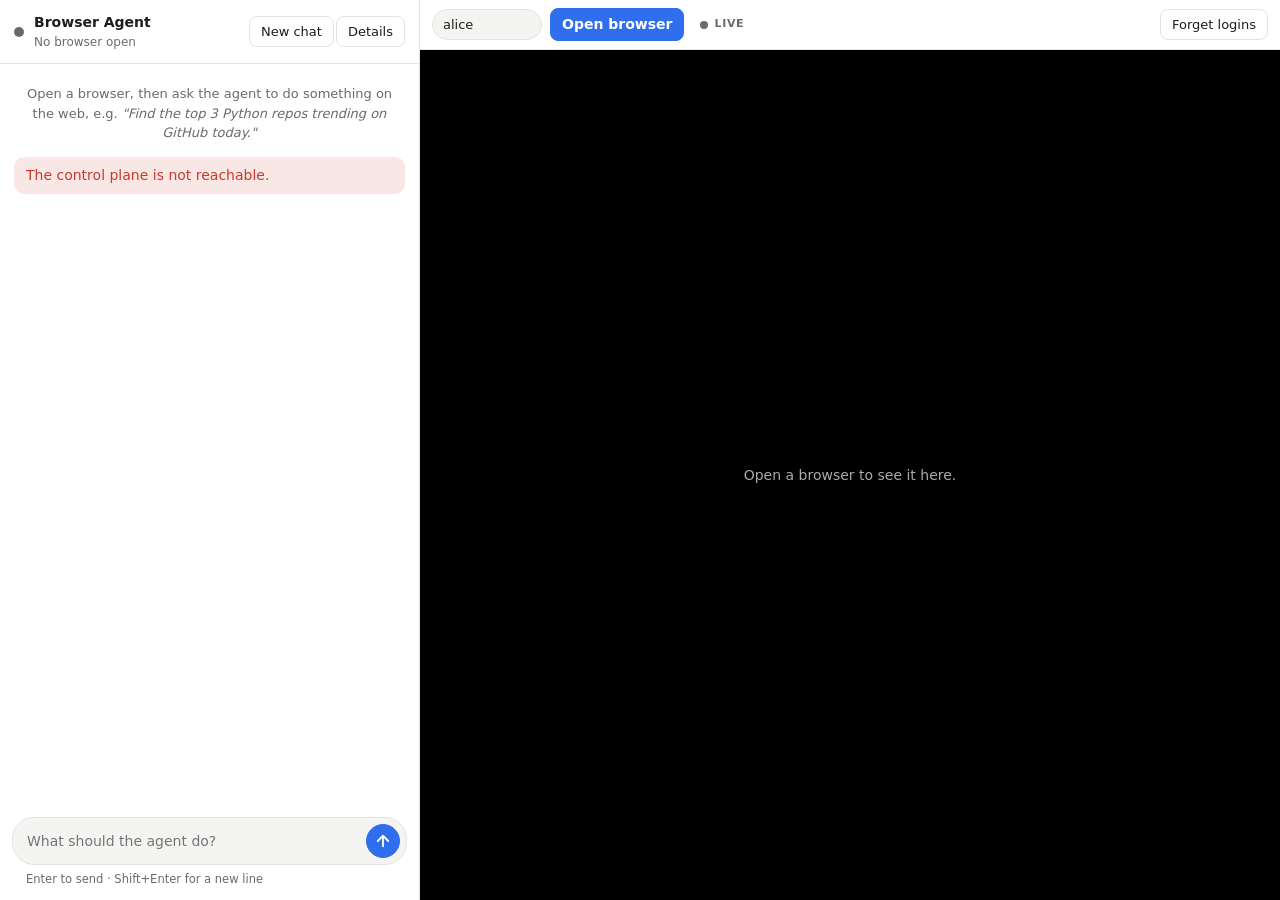
==== agentcore/ui/index.html @ 312e71a4 "v2: browser agent on Amazon Bedrock AgentCore Browser (POC, tested without AWS) AgentCore Browser to" ====
<!doctype html>
<html lang="en">
<head>
  <meta charset="utf-8" />
  <meta name="viewport" content="width=device-width, initial-scale=1" />
  <title>Browser Agent v2</title>
  <link rel="stylesheet" href="style.css" />
</head>
<body>
  <div class="app">
    <aside class="chat">
      <header class="chat-head">
        <div class="brand">
          <span class="dot" id="statusDot"></span>
          <div class="brand-text">
            <div class="title">Browser Agent</div>
            <div class="status" id="statusText">No browser open</div>
          </div>
        </div>
        <div class="head-actions">
          <button class="ghost" id="newChatBtn" title="Start a new conversation">New chat</button>
          <button class="ghost" id="detailsBtn" title="Show technical steps">Details</button>
        </div>
      </header>

      <div class="messages" id="messages">
        <div class="msg system">Open a browser, then ask the agent to do something on the web, e.g. <em>"Find the top 3 Python repos trending on GitHub today."</em></div>
      </div>

      <form class="composer" id="composer">
        <div class="composer-box">
          <textarea id="input" rows="1" placeholder="What should the agent do?"></textarea>
          <button type="button" class="stop" id="stopBtn" title="Stop" hidden>
            <svg viewBox="0 0 24 24" width="16" height="16"><rect x="6" y="6" width="12" height="12" rx="2" fill="currentColor"/></svg>
          </button>
          <button type="submit" class="send" id="sendBtn" title="Send">
            <svg viewBox="0 0 24 24" width="18" height="18"><path d="M12 19V5M5 12l7-7 7 7" fill="none" stroke="currentColor" stroke-width="2.4" stroke-linecap="round" stroke-linejoin="round"/></svg>
          </button>
        </div>
        <div class="hint">Enter to send · Shift+Enter for a new line</div>
      </form>
    </aside>

    <main class="viewer" id="viewer">
      <div class="bar">
        <input id="user" value="alice" title="Whose browser this is (saved logins belong to this name)" autocomplete="off" spellcheck="false" />
        <button class="primary" id="openBtn">Open browser</button>
        <span class="live-badge" id="liveBadge" title="Live view"><i></i>LIVE</span>
        <span class="grow"></span>
        <button id="privateBtn" title="Hide the page from the agent while you type a password" hidden>Private input</button>
        <button class="takeover" id="takeoverBtn" hidden>Take over</button>
        <button class="ghost" id="closeBtn" title="Save logins and close the browser" hidden>Close browser</button>
        <button class="ghost" id="forgetBtn" title="Delete this user's saved logins">Forget logins</button>
      </div>
      <div class="screen">
        <iframe id="live" title="Live browser" allow="clipboard-read; clipboard-write"></iframe>
        <div class="empty" id="empty">Open a browser to see it here.</div>
        <div class="overlay" id="overlay" hidden><div class="overlay-pill">The agent is using the browser. Press <b>Take over</b> to control it yourself</div></div>
        <div class="banner" id="privateBanner" hidden>Private input is on: the agent cannot see this page</div>
        <div class="ended" id="ended" hidden><div><h2 style="margin:0 0 8px">Browser closed</h2><p style="margin:0 0 14px">It was closed after inactivity. Your logins are saved.</p><button class="primary" id="reopenBtn">Open it again</button></div></div>
      </div>
    </main>
  </div>
  <script type="module" src="app.js"></script>
</body>
</html>
---- agentcore/ui/style.css ----
:root {
  --bg: #f4f4f2; --panel: #ffffff; --text: #1d1d1b; --muted: #6b6b66; --line: #e4e3df;
  --accent: #2f6fed; --accent-ink: #ffffff; --user: #e9efff; --action: #f3f2ef;
  --danger: #c93a2f; --ok: #1f9d55; --warn: #d48806; --screen: #d4d4d0;
  --chrome: #e8e8e5; --tab: #dcdcd8; --pill: #ffffff;
}
@media (prefers-color-scheme: dark) {
  :root {
    --bg: #131315; --panel: #1b1b1e; --text: #ecebe8; --muted: #9a9a94; --line: #2c2c30;
    --accent: #5b8cff; --user: #26324f; --action: #232327; --screen: #17171a;
    --chrome: #202023; --tab: #2a2a2e; --pill: #131315;
  }
}
* { box-sizing: border-box; }
html, body { height: 100%; margin: 0; }
body { background: var(--bg); color: var(--text); font: 14px/1.5 system-ui, -apple-system, "Segoe UI", Roboto, sans-serif; }
button { font: inherit; border-radius: 8px; padding: 5px 11px; border: 1px solid var(--line); background: var(--panel); color: var(--text); cursor: pointer; white-space: nowrap; }
button:disabled { opacity: .5; cursor: default; }
button.ghost { background: transparent; font-size: 13px; }
button.ghost:hover, button.icon:hover { background: color-mix(in srgb, var(--text) 8%, transparent); }
button.danger { background: var(--danger); color: #fff; border-color: var(--danger); }
button.icon { display: grid; place-items: center; width: 30px; height: 30px; padding: 0; border: 0; border-radius: 50%; background: transparent; color: var(--muted); flex: none; }
button.takeover { background: var(--warn); color: #fff; border-color: var(--warn); font-weight: 600; border-radius: 999px; padding: 5px 14px; }
button.takeover.active { background: var(--ok); border-color: var(--ok); }

.app { display: grid; grid-template-columns: 420px 1fr; height: 100vh; }

/* ---------- chat ---------- */
.chat { display: flex; flex-direction: column; background: var(--panel); border-right: 1px solid var(--line); min-height: 0; min-width: 0; }
.chat-head { display: flex; align-items: center; justify-content: space-between; padding: 12px 14px; border-bottom: 1px solid var(--line); gap: 8px; }
.brand { display: flex; align-items: center; gap: 10px; min-width: 0; }
.brand-text { min-width: 0; }
.title { font-weight: 600; white-space: nowrap; }
.status { color: var(--muted); font-size: 12px; white-space: nowrap; overflow: hidden; text-overflow: ellipsis; }
.dot { width: 10px; height: 10px; border-radius: 50%; background: var(--muted); flex: none; }
.dot.idle { background: var(--ok); }
.dot.running, .dot.thinking { background: var(--accent); animation: pulse 1s infinite; }
.dot.paused { background: var(--warn); }
.dot.error { background: var(--danger); }
@keyframes pulse { 50% { opacity: .35; } }
.head-actions { display: flex; gap: 2px; flex: none; }

.messages { flex: 1; overflow-y: auto; padding: 16px 14px; display: flex; flex-direction: column; gap: 10px; min-height: 0; }
.msg { word-wrap: break-word; max-width: 100%; white-space: pre-wrap; }
.msg.user { background: var(--user); align-self: flex-end; max-width: 88%; padding: 8px 13px; border-radius: 16px 16px 4px 16px; }
.msg.assistant { white-space: normal; padding: 0 2px; }
.msg.step { color: var(--muted); font-size: 13px; padding: 0 4px; }
.msg.step::before { content: ""; display: inline-block; width: 6px; height: 6px; border-radius: 50%; background: var(--muted); margin-right: 8px; vertical-align: middle; opacity: .7; }
.msg.action { background: var(--action); font: 12px/1.4 ui-monospace, SFMono-Regular, Menlo, monospace; padding: 5px 10px; color: var(--muted); border-radius: 8px; }
.msg.thinking { color: var(--muted); font-style: italic; font-size: 13px; border-left: 3px solid var(--line); padding: 2px 10px; }
.msg.tech { display: none; }
body.show-tech .msg.tech { display: block; }
.msg.error { background: color-mix(in srgb, var(--danger) 12%, transparent); color: var(--danger); padding: 8px 12px; border-radius: 10px; }
.msg.system { color: var(--muted); font-size: 13px; text-align: center; padding: 4px 8px; white-space: normal; }

/* rendered markdown in assistant messages */
.msg.assistant > :first-child { margin-top: 0; } .msg.assistant > :last-child { margin-bottom: 0; }
.msg.assistant p { margin: 0 0 10px; }
.msg.assistant h1, .msg.assistant h2, .msg.assistant h3 { margin: 14px 0 6px; font-size: 15px; }
.msg.assistant ul, .msg.assistant ol { margin: 0 0 10px; padding-left: 22px; }
.msg.assistant code { background: var(--action); padding: 1px 5px; border-radius: 5px; font: 12.5px ui-monospace, Menlo, monospace; }
.msg.assistant pre { background: var(--action); padding: 10px; border-radius: 8px; overflow-x: auto; margin: 0 0 10px; }
.msg.assistant pre code { background: none; padding: 0; }
.msg.assistant a { color: var(--accent); }
.msg.assistant table { border-collapse: collapse; width: 100%; margin: 0 0 12px; font-size: 13px; display: block; overflow-x: auto; }
.msg.assistant th, .msg.assistant td { border: 1px solid var(--line); padding: 5px 9px; text-align: left; vertical-align: top; }
.msg.assistant th { background: var(--action); font-weight: 600; }

.composer { padding: 10px 12px 12px; }
.composer-box { display: flex; align-items: flex-end; gap: 6px; border: 1px solid var(--line); border-radius: 22px; padding: 6px 6px 6px 14px; background: var(--bg); }
.composer-box:focus-within { border-color: var(--accent); }
.composer textarea { flex: 1; resize: none; border: 0; outline: 0; background: transparent; color: var(--text); font: inherit; padding: 6px 0; max-height: 160px; }
.composer button.send, .composer button.stop { display: grid; place-items: center; width: 34px; height: 34px; padding: 0; border-radius: 50%; flex: none; }
.composer button.send { background: var(--accent); color: var(--accent-ink); border-color: var(--accent); }
.composer button.stop { background: var(--danger); color: #fff; border-color: var(--danger); }
.composer button[hidden] { display: none; }
.hint { color: var(--muted); font-size: 11.5px; margin: 6px 0 0 14px; }

/* ---------- viewer: a compact browser window ---------- */
.viewer { position: relative; display: flex; flex-direction: column; min-width: 0; min-height: 0; background: var(--chrome); }
/* One frame around the whole browser window: green = you can use it, blue = the agent is using it. */
.viewer::after { content: ""; position: absolute; inset: 0; border: 3px solid transparent; pointer-events: none; z-index: 5; transition: border-color .15s; }
.viewer.is-mine::after { border-color: var(--ok); }
.viewer.is-busy::after { border-color: var(--accent); }
.chrome { background: var(--chrome); }
.tabrow { display: flex; align-items: flex-end; gap: 6px; padding: 8px 10px 0; }
.tabstrip { display: flex; align-items: flex-end; gap: 3px; flex: 1; min-width: 0; overflow-x: auto; scrollbar-width: none; }
.tabstrip::-webkit-scrollbar { display: none; }
.tab { position: relative; display: flex; align-items: center; gap: 6px; flex: 0 1 190px; min-width: 70px; height: 34px; padding: 0 8px 0 12px; border-radius: 9px 9px 0 0; background: color-mix(in srgb, var(--tab) 55%, transparent); color: var(--muted); font-size: 12.5px; cursor: pointer; user-select: none; transition: background .12s, color .12s; }
.tab:hover { background: var(--tab); color: var(--text); }
/* the active tab is clearly different: panel colour, bold text, and a coloured bar on top */
.tab.active { background: var(--panel); color: var(--text); font-weight: 600; box-shadow: 0 -1px 0 var(--line); }
.tab.active::before { content: ""; position: absolute; left: 0; right: 0; top: 0; height: 3px; border-radius: 9px 9px 0 0; background: var(--accent); }
.tab .t { flex: 1; overflow: hidden; text-overflow: ellipsis; white-space: nowrap; }
.tab .x { display: grid; place-items: center; width: 18px; height: 18px; border-radius: 50%; font-size: 14px; line-height: 1; opacity: .7; }
.tab .x:hover { background: var(--line); opacity: 1; }
.tab.add { background: transparent; flex: none; min-width: 0; width: 32px; padding: 0; justify-content: center; font-size: 18px; border-radius: 50%; height: 28px; margin-bottom: 2px; }
.tabstrip.locked .tab { cursor: not-allowed; }
.tabstrip.locked .tab:not(.active) { opacity: .55; }
.toolbar { display: flex; align-items: center; gap: 2px; padding: 6px 10px 8px; background: var(--panel); border-bottom: 1px solid var(--line); }
.toolbar .icon:disabled { opacity: .35; }
.urlbar { flex: 1; min-width: 0; margin: 0 8px; }
.urlbar input { width: 100%; font: inherit; font-size: 13px; padding: 6px 14px; border-radius: 999px; border: 1px solid transparent; background: var(--chrome); color: var(--text); outline: 0; }
.urlbar input:focus { border-color: var(--accent); background: var(--pill); }
.live-badge { display: inline-flex; align-items: center; gap: 6px; font-size: 11px; font-weight: 700; letter-spacing: .06em; color: var(--muted); margin: 0 8px; }
.live-badge i { width: 8px; height: 8px; border-radius: 50%; background: var(--muted); }
.live-badge.on { color: var(--ok); } .live-badge.on i { background: var(--ok); box-shadow: 0 0 0 3px color-mix(in srgb, var(--ok) 25%, transparent); }

.screen { position: relative; flex: 1; background: var(--screen); min-height: 0; }
.screen canvas { position: absolute; inset: 0; width: 100%; height: 100%; object-fit: contain; outline: 0; }
.overlay { position: absolute; inset: 0; display: flex; align-items: flex-end; justify-content: center; padding: 16px; cursor: not-allowed; }
.overlay[hidden] { display: none; }
.overlay-pill { background: rgba(0,0,0,.72); color: #fff; padding: 6px 14px; border-radius: 999px; font-size: 13px; }

/* ---------- dialog ---------- */
dialog { border: 1px solid var(--line); border-radius: 14px; padding: 0; background: var(--panel); color: var(--text); width: min(520px, calc(100vw - 32px)); }
dialog::backdrop { background: rgba(0,0,0,.4); }
.dialog-form { padding: 18px; display: flex; flex-direction: column; gap: 10px; }
.dialog-form h2 { margin: 0; font-size: 18px; }
.muted { color: var(--muted); margin: 0; font-size: 13px; }
.dialog-form menu { display: flex; justify-content: flex-end; gap: 8px; margin: 6px 0 0; padding: 0; }
.cookie-list { max-height: 260px; overflow-y: auto; border: 1px solid var(--line); border-radius: 8px; }
.cookie-list .row { display: flex; justify-content: space-between; align-items: center; padding: 6px 10px; border-bottom: 1px solid var(--line); gap: 8px; }
.cookie-list .row:last-child { border-bottom: 0; }
.cookie-list .empty { padding: 12px; color: var(--muted); }
.cookie-list button { padding: 2px 8px; font-size: 12px; }

/* settings + approvals */
.dialog-form h3 { margin: 10px 0 0; font-size: 13px; text-transform: uppercase; letter-spacing: .05em; color: var(--muted); }
.dialog-form h3.inline { margin: 0; font-size: 14px; text-transform: none; letter-spacing: 0; color: var(--text); }
.setting-row { display: flex; align-items: center; justify-content: space-between; gap: 12px; }
.setting-row p.muted { margin: 2px 0 0; }
.dialog-form select, .add-site input { font: inherit; font-size: 13px; padding: 6px 8px; border-radius: 8px; border: 1px solid var(--line); background: var(--bg); color: var(--text); }
.add-site { display: flex; gap: 6px; align-items: center; }
.add-site[hidden] { display: none; }
.add-site input { flex: 1; min-width: 0; }
.cookie-list .row select { padding: 2px 6px; font-size: 12px; }
.cookie-list .row .grow { flex: 1; min-width: 0; overflow: hidden; text-overflow: ellipsis; }
.msg.approval { white-space: normal; border: 1px solid var(--warn); background: color-mix(in srgb, var(--warn) 10%, transparent); border-radius: 12px; padding: 10px 12px; }
.msg.approval .q { font-weight: 600; }
.msg.approval .u { color: var(--muted); font-size: 12px; margin: 2px 0 8px; word-break: break-all; }
.msg.approval .btns { display: flex; flex-wrap: wrap; gap: 6px; }
.msg.approval .btns .primary { background: var(--accent); color: var(--accent-ink); border-color: var(--accent); }
.msg.approval .btns button { font-size: 13px; }
.msg.approval.answered { border-color: var(--line); background: transparent; padding: 4px 12px; }
.msg.approval .done { color: var(--muted); font-size: 13px; }

@media (max-width: 860px) {
  .app { grid-template-columns: 1fr; grid-template-rows: 55vh 45vh; }
  .viewer { order: -1; }
  .chat { border-right: 0; border-top: 1px solid var(--line); }
  .hint, .live-badge { display: none; }
}


/* ---------- v2 ---------- */
.bar { display: flex; align-items: center; gap: 8px; padding: 8px 12px; background: var(--panel); border-bottom: 1px solid var(--line); flex-wrap: wrap; }
.bar input { font: inherit; font-size: 13px; padding: 5px 10px; width: 110px; border-radius: 999px; border: 1px solid var(--line); background: var(--bg); color: var(--text); }
.bar .grow { flex: 1; }
button.primary { background: var(--accent); color: var(--accent-ink); border-color: var(--accent); font-weight: 600; }
button.on { background: color-mix(in srgb, var(--danger) 18%, transparent); border-color: var(--danger); color: var(--danger); font-weight: 600; }
.screen iframe { position: absolute; inset: 0; width: 100%; height: 100%; border: 0; background: #000; }
.empty, .ended { position: absolute; inset: 0; display: grid; place-items: center; text-align: center; color: #aaa; padding: 24px; }
.ended { background: rgba(0,0,0,.72); color: #fff; z-index: 6; }
.ended a, .ended button { color: #fff; font-weight: 600; }
.banner { position: absolute; top: 12px; left: 50%; transform: translateX(-50%); background: rgba(201,58,47,.92); color: #fff; padding: 6px 14px; border-radius: 999px; font-size: 13px; z-index: 4; }
.banner[hidden], .ended[hidden], .empty[hidden] { display: none; }
.viewer.is-mine::after, .viewer.is-busy::after { z-index: 5; }
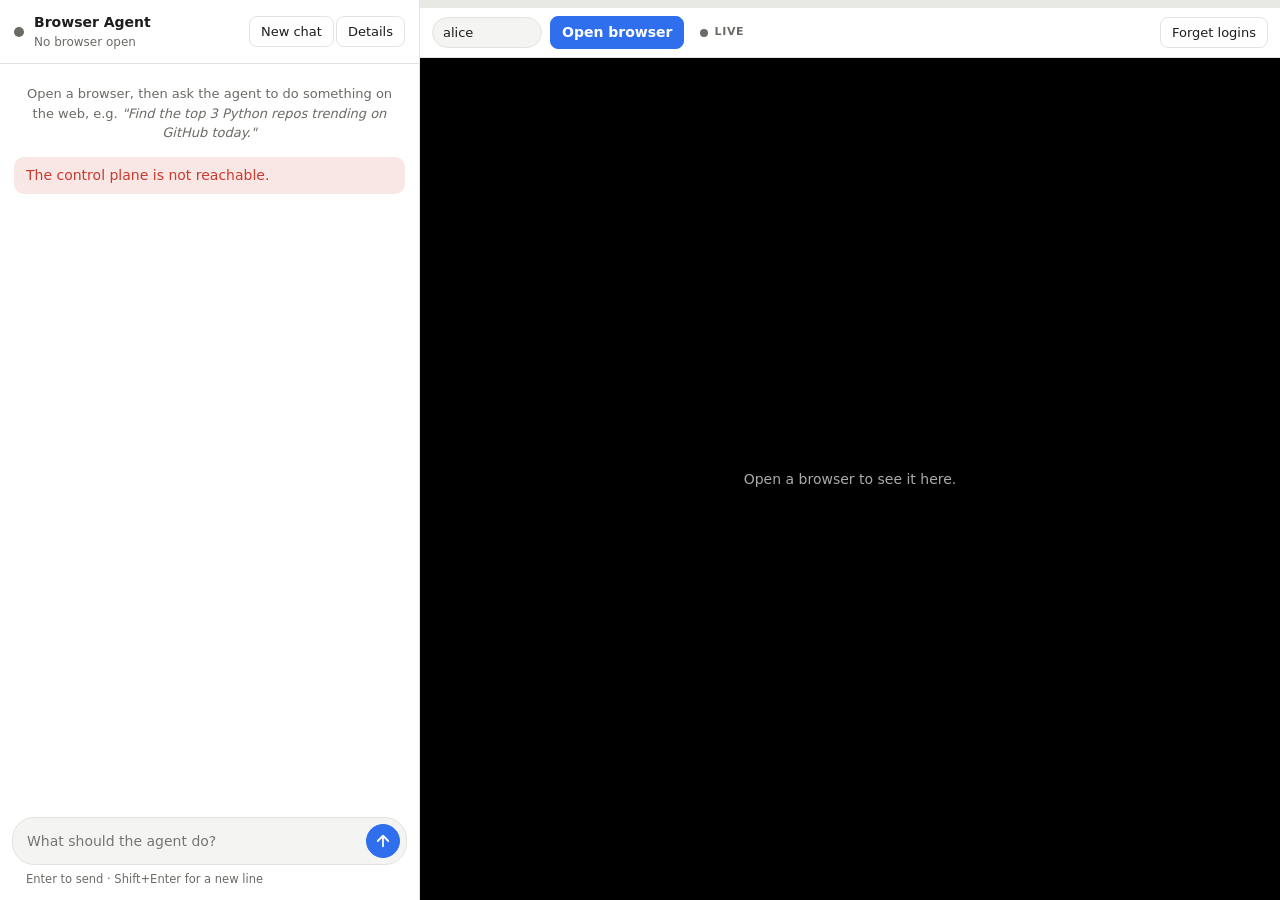
==== commit d5ec15e7: "Browserbase: tab strip in the UI, agent service in compose Co-Authored-By: Claude Sonnet 5.5 <norepl" ====
--- a/agentcore/ui/index.html
+++ b/agentcore/ui/index.html
@@ -42,6 +42,7 @@
     </aside>
 
     <main class="viewer" id="viewer">
+      <div class="tabrow" id="tabrow" hidden><div class="tabstrip" id="tabstrip"></div></div>
       <div class="bar">
         <input id="user" value="alice" title="Whose browser this is (saved logins belong to this name)" autocomplete="off" spellcheck="false" />
         <button class="primary" id="openBtn">Open browser</button>
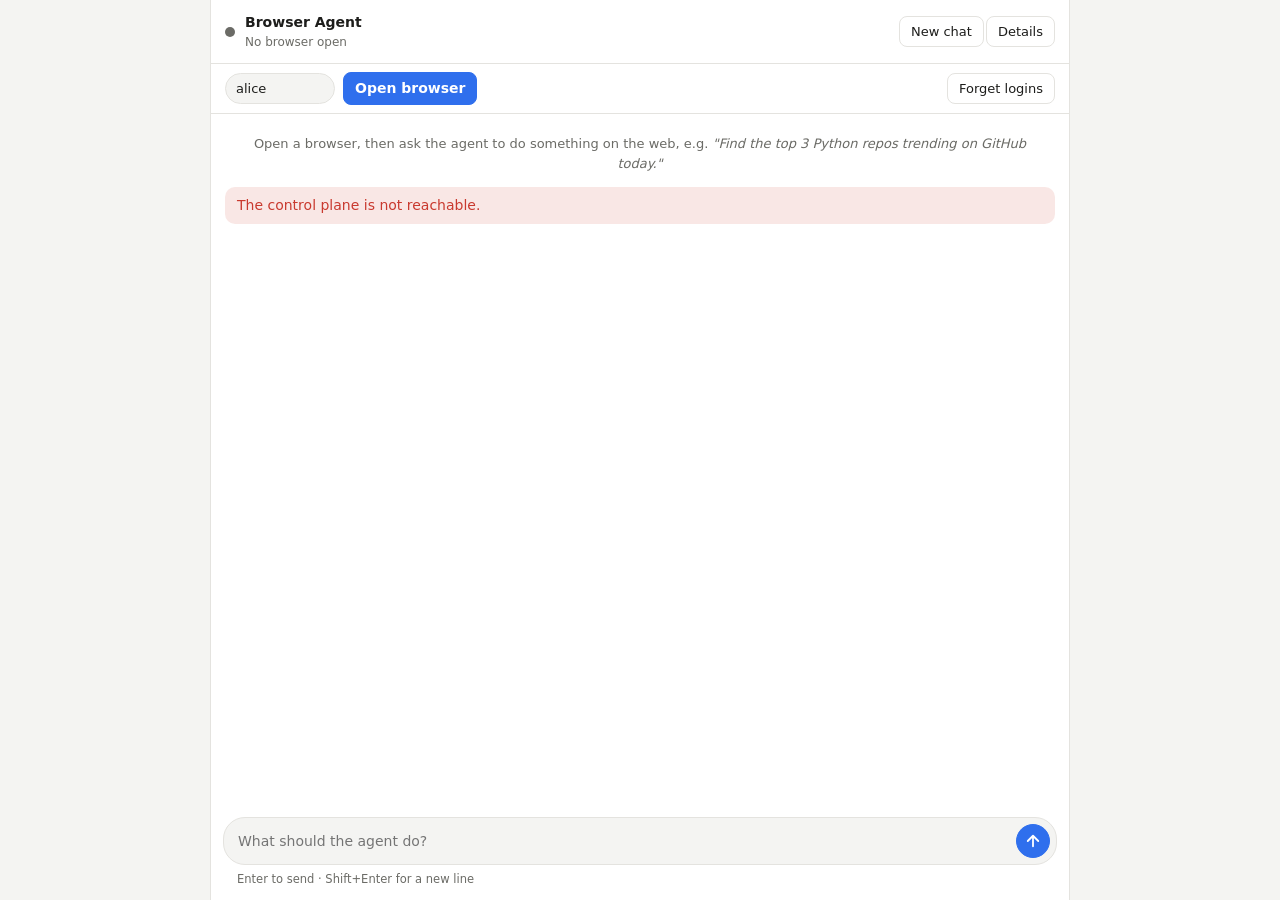
==== commit c941d435: "UI: chat first, live browser card that opens into a large panel (expand / minimize) Co-Authored-By: " ====
--- a/agentcore/ui/index.html
+++ b/agentcore/ui/index.html
@@ -23,6 +23,14 @@
         </div>
       </header>
 
+      <div class="session-bar">
+        <input id="user" value="alice" title="Whose browser this is (saved logins belong to this name)" autocomplete="off" spellcheck="false" />
+        <button class="primary" id="openBtn">Open browser</button>
+        <button class="ghost" id="closeBtn" title="Save logins and close the browser" hidden>Close browser</button>
+        <span class="grow"></span>
+        <button class="ghost" id="forgetBtn" title="Delete this user's saved logins">Forget logins</button>
+      </div>
+
       <div class="messages" id="messages">
         <div class="msg system">Open a browser, then ask the agent to do something on the web, e.g. <em>"Find the top 3 Python repos trending on GitHub today."</em></div>
       </div>
@@ -42,24 +50,25 @@
     </aside>
 
     <main class="viewer" id="viewer">
-      <div class="tabrow" id="tabrow" hidden><div class="tabstrip" id="tabstrip"></div></div>
-      <div class="bar">
-        <input id="user" value="alice" title="Whose browser this is (saved logins belong to this name)" autocomplete="off" spellcheck="false" />
-        <button class="primary" id="openBtn">Open browser</button>
+      <div class="vhead">
+        <span class="vtitle">Cloud browser</span>
         <span class="live-badge" id="liveBadge" title="Live view"><i></i>LIVE</span>
         <span class="grow"></span>
         <button id="privateBtn" title="Hide the page from the agent while you type a password" hidden>Private input</button>
         <button class="takeover" id="takeoverBtn" hidden>Take over</button>
-        <button class="ghost" id="closeBtn" title="Save logins and close the browser" hidden>Close browser</button>
-        <button class="ghost" id="forgetBtn" title="Delete this user's saved logins">Forget logins</button>
+        <button class="icon" id="expandBtn" title="Expand"><svg viewBox="0 0 24 24" width="17" height="17"><path d="M14 4h6v6M10 20H4v-6M20 4l-7 7M4 20l7-7" fill="none" stroke="currentColor" stroke-width="2" stroke-linecap="round" stroke-linejoin="round"/></svg></button>
+        <button class="icon" id="collapseBtn" title="Minimize"><svg viewBox="0 0 24 24" width="17" height="17"><path d="M6 6l12 12M18 6L6 18" fill="none" stroke="currentColor" stroke-width="2" stroke-linecap="round"/></svg></button>
       </div>
+      <div class="tabrow" id="tabrow" hidden><div class="tabstrip" id="tabstrip"></div></div>
       <div class="screen">
         <iframe id="live" title="Live browser" allow="clipboard-read; clipboard-write"></iframe>
         <div class="empty" id="empty">Open a browser to see it here.</div>
         <div class="overlay" id="overlay" hidden><div class="overlay-pill">The agent is using the browser. Press <b>Take over</b> to control it yourself</div></div>
         <div class="banner" id="privateBanner" hidden>Private input is on: the agent cannot see this page</div>
+        <button class="card-hit" id="cardHit" title="Open the browser view" aria-label="Open the browser view"></button>
         <div class="ended" id="ended" hidden><div><h2 style="margin:0 0 8px">Browser closed</h2><p style="margin:0 0 14px">It was closed after inactivity. Your logins are saved.</p><button class="primary" id="reopenBtn">Open it again</button></div></div>
       </div>
+      <div class="vfoot">Click anywhere to use the browser</div>
     </main>
   </div>
   <script type="module" src="app.js"></script>
--- a/agentcore/ui/style.css
+++ b/agentcore/ui/style.css
@@ -23,7 +23,7 @@
 button.takeover { background: var(--warn); color: #fff; border-color: var(--warn); font-weight: 600; border-radius: 999px; padding: 5px 14px; }
 button.takeover.active { background: var(--ok); border-color: var(--ok); }
 
-.app { display: grid; grid-template-columns: 420px 1fr; height: 100vh; }
+.app { display: grid; grid-template-columns: 1fr; height: 100vh; }
 
 /* ---------- chat ---------- */
 .chat { display: flex; flex-direction: column; background: var(--panel); border-right: 1px solid var(--line); min-height: 0; min-width: 0; }
@@ -166,3 +166,50 @@
 .banner { position: absolute; top: 12px; left: 50%; transform: translateX(-50%); background: rgba(201,58,47,.92); color: #fff; padding: 6px 14px; border-radius: 999px; font-size: 13px; z-index: 4; }
 .banner[hidden], .ended[hidden], .empty[hidden] { display: none; }
 .viewer.is-mine::after, .viewer.is-busy::after { z-index: 5; }
+
+
+/* ---------- v2.1: chat first, browser as a small card that opens into a large panel (like ChatGPT) ---------- */
+.session-bar { display: flex; align-items: center; gap: 8px; padding: 8px 14px; border-bottom: 1px solid var(--line); }
+.session-bar input { font: inherit; font-size: 13px; padding: 5px 10px; width: 110px; border-radius: 999px; border: 1px solid var(--line); background: var(--bg); color: var(--text); }
+.session-bar .grow, .vhead .grow { flex: 1; }
+.session-bar [hidden] { display: none; }
+.vhead { display: flex; align-items: center; gap: 8px; padding: 8px 12px; background: var(--panel); border-bottom: 1px solid var(--line); }
+.vhead .vtitle { font-weight: 600; }
+.vhead .live-badge { margin: 0 4px; }
+.vhead [hidden] { display: none; }
+.vfoot { display: none; text-align: center; color: var(--muted); font-size: 13px; padding: 8px; background: var(--panel); border-top: 1px solid var(--line); }
+.card-hit { display: none; position: absolute; inset: 0; z-index: 4; border: 0; border-radius: 0; background: transparent; padding: 0; cursor: pointer; }
+.screen iframe { transform-origin: 0 0; }
+
+/* no browser yet: the chat is the whole page */
+body.mode-none .viewer { display: none; }
+body.mode-none .chat { max-width: 860px; width: 100%; margin: 0 auto; border-left: 1px solid var(--line); }
+
+/* card: chat in the middle, a live thumbnail of the browser in the right rail */
+body.mode-card .app { grid-template-columns: 1fr 360px; background: var(--bg); }
+body.mode-card .chat { width: 100%; max-width: 860px; margin: 0 auto; border-left: 1px solid var(--line); }
+body.mode-card .viewer { align-self: start; margin: 16px 16px 0 0; border: 1px solid var(--line); border-radius: 14px; overflow: hidden; background: var(--panel); }
+body.mode-card .viewer::after { border-radius: 14px; border-width: 2px; }
+body.mode-card .vhead { border-bottom: 0; padding: 10px 12px 6px; }
+body.mode-card .vhead button { display: none; }
+body.mode-card .vhead .vtitle { font-size: 13px; color: var(--muted); }
+body.mode-card .tabrow, body.mode-card .banner, body.mode-card .overlay, body.mode-card .empty { display: none !important; }
+body.mode-card .screen { flex: none; height: auto; aspect-ratio: 16 / 10; margin: 0 12px 12px; border-radius: 8px; overflow: hidden; }
+body.mode-card .screen iframe { width: 1280px; height: 800px; inset: auto; top: 0; left: 0; transform: scale(var(--card-scale, .25)); pointer-events: none; }
+body.mode-card .card-hit { display: block; }
+
+/* open: chat narrows, the browser gets the room */
+body.mode-open .app { grid-template-columns: minmax(340px, 460px) 1fr; }
+body.mode-open .chat { max-width: none; }
+body.mode-open .vfoot { display: block; }
+
+/* wide: the browser takes the whole window */
+body.mode-wide .app { grid-template-columns: 1fr; }
+body.mode-wide .chat { display: none; }
+body.mode-wide .vfoot { display: block; }
+
+@media (max-width: 860px) {
+  body.mode-card .app, body.mode-open .app { grid-template-columns: 1fr; grid-template-rows: auto 1fr; }
+  body.mode-card .viewer { order: -1; margin: 12px; }
+  body.mode-open .viewer { order: -1; height: 55vh; }
+}
